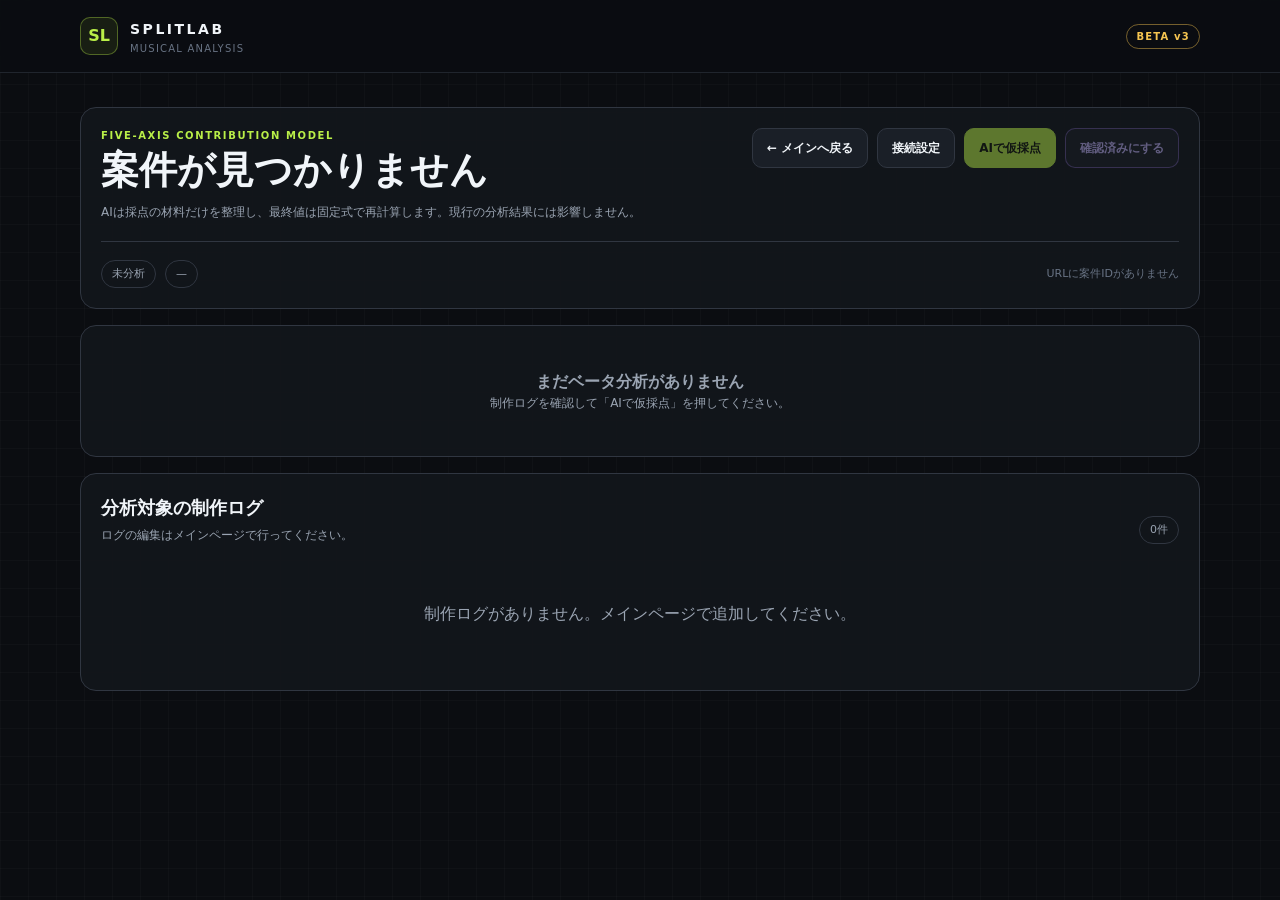
==== beta.html @ 08ffbbbf "Add v3 musical analysis beta" ====
<!doctype html>
<html lang="ja">
<head>
  <meta charset="utf-8"><meta name="viewport" content="width=device-width, initial-scale=1"><meta name="description" content="SPLITLAB 音楽的貢献度分析 v3 ベータ版">
  <title>SPLITLAB BETA — 音楽的貢献度分析 v3</title><link rel="stylesheet" href="beta.css">
</head>
<body><div class="shell">
<header class="header"><div class="wrap header-inner"><a class="brand" href="index.html" aria-label="SPLITLABメインページへ戻る"><span class="brand-mark">SL</span><span><span class="brand-title">SPLITLAB</span><span class="brand-sub">MUSICAL ANALYSIS</span></span></a><span class="badge">BETA v3</span></div></header>
<main class="wrap main">
<section class="hero"><div class="hero-top"><div><div class="eyebrow">Five-axis contribution model</div><h1 id="project-title" class="title">案件を読み込み中…</h1><p class="subtitle">AIは採点の材料だけを整理し、最終値は固定式で再計算します。現行の分析結果には影響しません。</p></div><div class="actions"><a class="btn" href="index.html">← メインへ戻る</a><button id="connection-btn" class="btn" type="button">接続設定</button><button id="analyze-btn" class="btn btn-primary" type="button" disabled>AIで仮採点</button><button id="confirm-btn" class="btn btn-confirm" type="button" disabled>確認済みにする</button></div></div><div class="status-row"><span id="analysis-status" class="status-pill">未分析</span><span id="project-meta" class="status-pill">—</span><span id="sync-state" class="sync-text" aria-live="polite">接続確認中…</span></div></section>
<section id="empty-analysis" class="card empty section"><strong>まだベータ分析がありません</strong><div class="card-note">制作ログを確認して「AIで仮採点」を押してください。</div></section>
<div id="analysis-content" class="hidden">
<section class="grid score-grid"><article class="card"><div class="score-line"><div><div class="eyebrow">Musical contribution v3</div><div id="score-text" class="score">tada 50.0% <small>/ riku 50.0%</small></div></div><span id="score-state" class="status-pill draft">暫定値</span></div><div class="bar" aria-label="音楽的貢献度"><div id="score-bar-a" class="bar-a" style="width:50%"></div><div id="score-bar-b" class="bar-b" style="width:50%"></div></div><div class="legend"><span>tada</span><span>riku</span></div><div id="category-breakdown" class="breakdown"></div></article><article class="card review-box"><div class="eyebrow">Review required</div><div id="review-count" class="review-count">0</div><p id="review-text" class="card-note">要確認項目はありません。</p><div id="review-list" class="notice hidden"></div></article></section>
<section class="card section"><div class="section-head"><div><h2 class="section-title">曲を特徴づけるカテゴリ</h2><p class="section-help">曲ごとの重要度です。合計100%になるよう調整してください。</p></div><div><button id="normalize-btn" class="btn" type="button">100%に自動調整</button> <span id="weight-total" class="total">合計 100%</span></div></div><div id="category-weights" class="weight-grid"></div></section>
<section class="section"><div class="section-head"><div><h2 class="section-title">音楽要素と5軸評価</h2><p id="analysis-summary" class="section-help"></p></div></div><div id="element-list" class="element-list"></div></section>
</div>
<section class="card section"><div class="section-head"><div><h2 class="section-title">分析対象の制作ログ</h2><p class="section-help">ログの編集はメインページで行ってください。</p></div><span id="log-count" class="status-pill">0件</span></div><div id="log-list" class="logs"></div></section>
</main></div>
<div id="connection-modal" class="modal hidden" role="dialog" aria-modal="true" aria-labelledby="connection-title"><form id="connection-form" class="modal-card"><div class="eyebrow">Google Sheets connection</div><h2 id="connection-title" class="section-title" style="margin-top:6px">同期設定</h2><p class="card-note">メインページと同じApps Script URLとAPI_KEYを使用します。</p><label class="field"><span>Apps Script Web App URL</span><input id="api-url" type="url" required placeholder="https://script.google.com/macros/s/.../exec"></label><label class="field"><span>API_KEY</span><input id="api-key" type="password" required autocomplete="current-password"></label><p id="connection-error" class="error hidden"></p><div class="actions" style="margin-top:18px"><button id="connection-cancel" class="btn" type="button">キャンセル</button><button class="btn btn-primary" type="submit">接続する</button></div></form></div>
<div id="toast" class="toast hidden" role="status"></div><script src="beta.js"></script>
</body></html>
---- beta.css ----
:root{color-scheme:dark;--bg:#0b0d11;--panel:#12151b;--line:#303641;--text:#f1f5f9;--muted:#9aa4b2;--dim:#687384;--green:#b9ef48;--purple:#9f7aea;--amber:#f5c451;--rose:#fb7185}
*{box-sizing:border-box}html{scroll-behavior:smooth}body{margin:0;background:var(--bg);color:var(--text);font-family:Inter,"Noto Sans JP",system-ui,sans-serif;line-height:1.5}button,input{font:inherit;color:inherit}button{cursor:pointer}button:disabled{cursor:not-allowed;opacity:.45}a{color:inherit;text-decoration:none}.shell{min-height:100vh;background-image:linear-gradient(rgba(255,255,255,.018) 1px,transparent 1px),linear-gradient(90deg,rgba(255,255,255,.018) 1px,transparent 1px);background-size:28px 28px}.wrap{width:min(1120px,calc(100% - 32px));margin:auto}.header{border-bottom:1px solid #20252d;background:rgba(11,13,17,.94);position:sticky;top:0;z-index:20;backdrop-filter:blur(16px)}.header-inner{min-height:72px;display:flex;align-items:center;justify-content:space-between;gap:16px}.brand{display:flex;align-items:center;gap:12px}.brand-mark{display:grid;place-items:center;width:38px;height:38px;border:1px solid rgba(185,239,72,.35);border-radius:10px;background:rgba(185,239,72,.08);color:var(--green);font-weight:900}.brand-title{font-size:14px;font-weight:900;letter-spacing:.18em}.brand-sub{display:block;font-size:10px;color:var(--dim);letter-spacing:.12em}.badge{display:inline-flex;align-items:center;border:1px solid rgba(245,196,81,.45);border-radius:999px;padding:4px 9px;color:var(--amber);font-size:10px;font-weight:800;letter-spacing:.12em}.main{padding:34px 0 100px}.hero,.card{border:1px solid var(--line);background:rgba(18,21,27,.96);border-radius:16px}.hero,.card{padding:20px}.hero-top,.score-line,.section-head,.weight-top,.element-head,.contributor-top{display:flex;align-items:flex-start;justify-content:space-between;gap:16px}.eyebrow{font-size:10px;font-weight:800;letter-spacing:.16em;color:var(--green);text-transform:uppercase}.title{margin:6px 0 0;font-size:clamp(25px,5vw,38px);line-height:1.15}.subtitle,.card-note,.section-help,.reason,.evidence,.log-detail{color:var(--muted);font-size:12px}.subtitle{margin:10px 0 0}.actions{display:flex;flex-wrap:wrap;gap:9px;justify-content:flex-end}.btn{border:1px solid var(--line);border-radius:10px;background:#1a1f27;padding:10px 14px;font-size:12px;font-weight:800}.btn:hover{border-color:#596270}.btn-primary{border-color:var(--green);background:var(--green);color:#11150a}.btn-confirm{border-color:rgba(159,122,234,.55);color:#c4b5fd}.status-row{display:flex;flex-wrap:wrap;align-items:center;gap:9px;margin-top:20px;padding-top:18px;border-top:1px solid var(--line)}.status-pill{border:1px solid var(--line);border-radius:999px;padding:5px 10px;color:var(--muted);font-size:11px}.status-pill.draft{border-color:rgba(245,196,81,.35);color:var(--amber)}.status-pill.confirmed{border-color:rgba(185,239,72,.35);color:var(--green)}.sync-text{margin-left:auto;color:var(--dim);font-size:11px}.grid{display:grid;gap:16px}.score-grid{grid-template-columns:1.25fr .75fr;margin-top:16px}.score-line{align-items:flex-end}.score{font-size:clamp(24px,4vw,34px);font-weight:900}.score small{font-size:13px;color:var(--muted)}.bar,.mini-bar{display:flex;overflow:hidden;border-radius:999px;background:#242a34}.bar{height:10px;margin-top:18px}.mini-bar{height:6px}.bar-a{background:var(--green)}.bar-b{background:var(--purple)}.legend{display:flex;justify-content:space-between;margin-top:8px;color:var(--muted);font-size:11px}.review-box{display:flex;flex-direction:column;justify-content:center;min-height:150px}.review-count{font-size:32px;font-weight:900;color:var(--amber)}.section{margin-top:16px}.section-head{align-items:flex-end;margin-bottom:14px}.section-title{margin:0;font-size:18px}.section-help{margin:5px 0 0}.total{font-size:12px;font-weight:800;color:var(--green)}.total.invalid{color:var(--rose)}.weight-grid{display:grid;grid-template-columns:repeat(auto-fit,minmax(210px,1fr));gap:10px}.weight-item,.element{border:1px solid var(--line);border-radius:12px;background:#0f1217}.weight-item{padding:14px}.weight-label,.log-name{font-size:13px;font-weight:800}.number{width:76px;border:1px solid var(--line);border-radius:8px;background:#0b0e13;padding:7px 8px;text-align:right}.reason{margin-top:8px}.confidence{display:inline-flex;margin-top:8px;border-radius:999px;background:#202631;padding:3px 7px;color:var(--muted);font-size:10px}.confidence.low{background:rgba(245,196,81,.1);color:var(--amber)}.element-list,.logs,.contributors,.breakdown{display:grid;gap:10px}.element{overflow:hidden}.element-head{padding:16px;border-bottom:1px solid var(--line)}.element-name{margin:0;font-size:15px}.category-tag{display:inline-flex;margin-top:6px;border-radius:999px;background:#232936;padding:3px 8px;color:#cbd5e1;font-size:10px}.axis-grid{display:grid;grid-template-columns:repeat(2,minmax(0,1fr));gap:10px;padding:14px 16px}.axis{display:flex;align-items:center;justify-content:space-between;gap:12px;border:1px solid #292f39;border-radius:10px;padding:10px}.axis label{font-size:11px;color:var(--muted)}.axis input{width:62px}.evidence{margin:0;padding:0 16px 14px}.contributors{padding:0 16px 16px}.contributor{border:1px solid #303744;border-radius:12px;padding:14px;background:#151922}.person{font-size:13px;font-weight:900}.person.tada{color:var(--green)}.person.riku{color:#c4b5fd}.role{color:var(--muted);font-size:11px}.contributor-grid{display:grid;grid-template-columns:repeat(3,minmax(0,1fr));gap:8px;margin-top:12px}.contributor-grid .axis{display:block}.contributor-grid .axis input{width:100%;margin-top:6px}.log{display:grid;grid-template-columns:auto 1fr;gap:12px;border-bottom:1px solid #292f39;padding:12px 0}.log:last-child{border:0}.avatar{display:grid;place-items:center;width:42px;height:42px;border-radius:10px;background:#202630;font-size:11px;font-weight:900}.log-detail{margin-top:4px}.empty{padding:44px 20px;text-align:center;color:var(--muted)}.breakdown{margin-top:14px}.breakdown-row{display:grid;grid-template-columns:120px 1fr auto;align-items:center;gap:10px;font-size:11px}.notice{margin-top:14px;border:1px solid rgba(245,196,81,.25);border-radius:10px;background:rgba(245,196,81,.06);padding:11px 13px;color:#e8c979;font-size:11px}.hidden{display:none!important}.toast{position:fixed;left:50%;bottom:26px;transform:translateX(-50%);z-index:50;border:1px solid var(--line);border-radius:10px;background:#171b22;padding:11px 16px;font-size:12px;box-shadow:0 18px 50px rgba(0,0,0,.45)}.modal{position:fixed;inset:0;z-index:60;display:grid;place-items:center;background:rgba(0,0,0,.72);padding:20px}.modal-card{width:min(460px,100%);border:1px solid var(--line);border-radius:16px;background:#14181f;padding:22px}.field{display:block;margin-top:14px}.field span{display:block;margin-bottom:6px;color:var(--muted);font-size:11px}.field input{width:100%;border:1px solid var(--line);border-radius:9px;background:#0d1015;padding:10px 12px}.error{margin-top:10px;color:var(--rose);font-size:11px}
@media(max-width:760px){.hero-top,.score-line,.section-head{align-items:stretch;flex-direction:column}.actions{justify-content:stretch}.actions .btn{flex:1}.score-grid{grid-template-columns:1fr}.contributor-grid,.axis-grid{grid-template-columns:1fr}.sync-text{width:100%;margin-left:0}.breakdown-row{grid-template-columns:90px 1fr}}
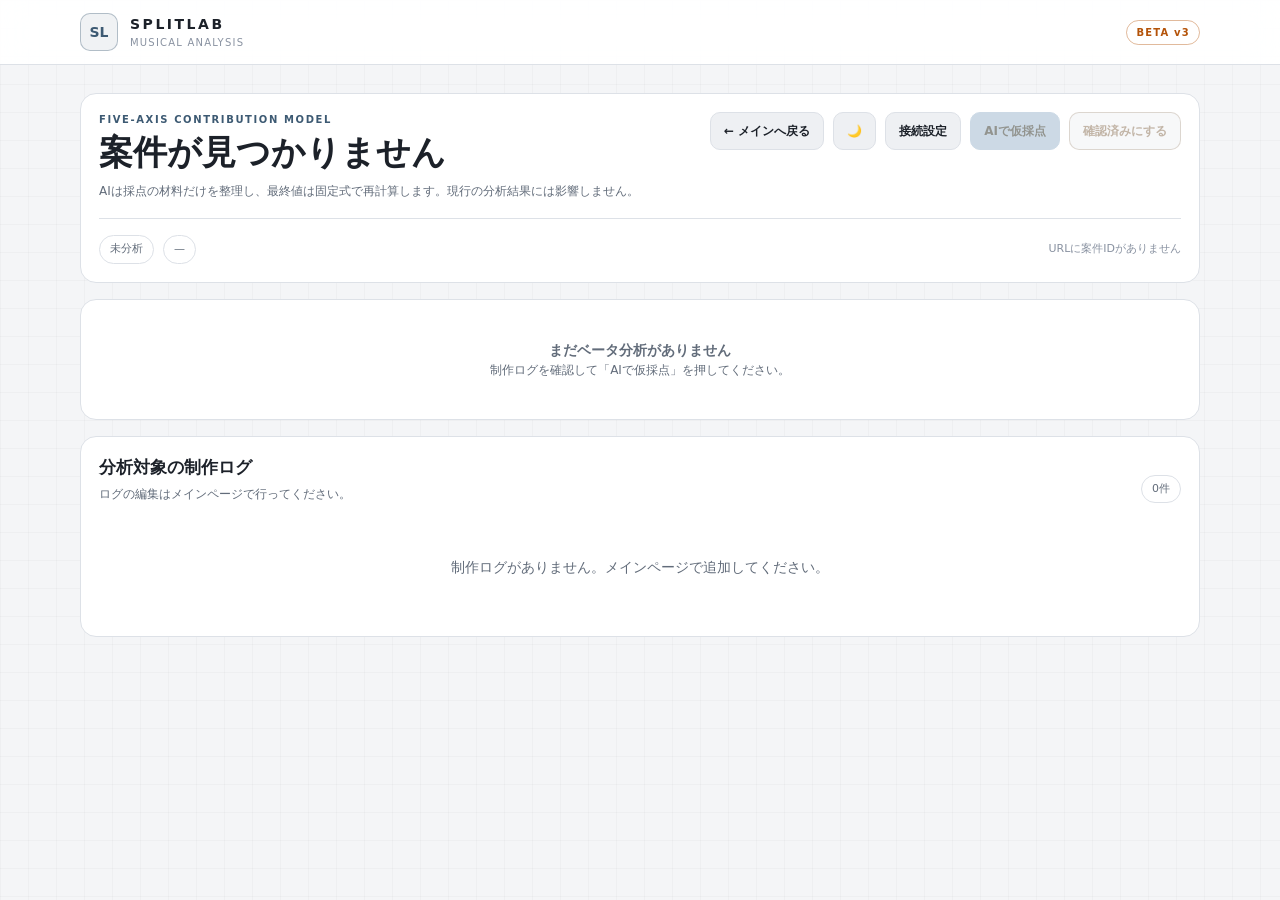
==== commit 9297d966: "Compact project list, calmer palette, dark/light toggle, and beta JSON fix - Switch project cards to" ====
--- a/beta.html
+++ b/beta.html
@@ -3,11 +3,12 @@
 <head>
   <meta charset="utf-8"><meta name="viewport" content="width=device-width, initial-scale=1"><meta name="description" content="SPLITLAB 音楽的貢献度分析 v3 ベータ版">
   <title>SPLITLAB BETA — 音楽的貢献度分析 v3</title><link rel="stylesheet" href="beta.css">
+  <script>(function(){try{var t=localStorage.getItem('splitlab_theme');if(!t)t=window.matchMedia('(prefers-color-scheme: dark)').matches?'dark':'light';document.documentElement.dataset.theme=t;}catch(e){}})();</script>
 </head>
 <body><div class="shell">
 <header class="header"><div class="wrap header-inner"><a class="brand" href="index.html" aria-label="SPLITLABメインページへ戻る"><span class="brand-mark">SL</span><span><span class="brand-title">SPLITLAB</span><span class="brand-sub">MUSICAL ANALYSIS</span></span></a><span class="badge">BETA v3</span></div></header>
 <main class="wrap main">
-<section class="hero"><div class="hero-top"><div><div class="eyebrow">Five-axis contribution model</div><h1 id="project-title" class="title">案件を読み込み中…</h1><p class="subtitle">AIは採点の材料だけを整理し、最終値は固定式で再計算します。現行の分析結果には影響しません。</p></div><div class="actions"><a class="btn" href="index.html">← メインへ戻る</a><button id="connection-btn" class="btn" type="button">接続設定</button><button id="analyze-btn" class="btn btn-primary" type="button" disabled>AIで仮採点</button><button id="confirm-btn" class="btn btn-confirm" type="button" disabled>確認済みにする</button></div></div><div class="status-row"><span id="analysis-status" class="status-pill">未分析</span><span id="project-meta" class="status-pill">—</span><span id="sync-state" class="sync-text" aria-live="polite">接続確認中…</span></div></section>
+<section class="hero"><div class="hero-top"><div><div class="eyebrow">Five-axis contribution model</div><h1 id="project-title" class="title">案件を読み込み中…</h1><p class="subtitle">AIは採点の材料だけを整理し、最終値は固定式で再計算します。現行の分析結果には影響しません。</p></div><div class="actions"><a class="btn" href="index.html">← メインへ戻る</a><button id="theme-toggle" class="btn" type="button" aria-label="ライト/ダーク切り替え">🌙</button><button id="connection-btn" class="btn" type="button">接続設定</button><button id="analyze-btn" class="btn btn-primary" type="button" disabled>AIで仮採点</button><button id="confirm-btn" class="btn btn-confirm" type="button" disabled>確認済みにする</button></div></div><div class="status-row"><span id="analysis-status" class="status-pill">未分析</span><span id="project-meta" class="status-pill">—</span><span id="sync-state" class="sync-text" aria-live="polite">接続確認中…</span></div></section>
 <section id="empty-analysis" class="card empty section"><strong>まだベータ分析がありません</strong><div class="card-note">制作ログを確認して「AIで仮採点」を押してください。</div></section>
 <div id="analysis-content" class="hidden">
 <section class="grid score-grid"><article class="card"><div class="score-line"><div><div class="eyebrow">Musical contribution v3</div><div id="score-text" class="score">tada 50.0% <small>/ riku 50.0%</small></div></div><span id="score-state" class="status-pill draft">暫定値</span></div><div class="bar" aria-label="音楽的貢献度"><div id="score-bar-a" class="bar-a" style="width:50%"></div><div id="score-bar-b" class="bar-b" style="width:50%"></div></div><div class="legend"><span>tada</span><span>riku</span></div><div id="category-breakdown" class="breakdown"></div></article><article class="card review-box"><div class="eyebrow">Review required</div><div id="review-count" class="review-count">0</div><p id="review-text" class="card-note">要確認項目はありません。</p><div id="review-list" class="notice hidden"></div></article></section>
--- a/beta.css
+++ b/beta.css
@@ -1,3 +1,4 @@
-:root{color-scheme:dark;--bg:#0b0d11;--panel:#12151b;--line:#303641;--text:#f1f5f9;--muted:#9aa4b2;--dim:#687384;--green:#b9ef48;--purple:#9f7aea;--amber:#f5c451;--rose:#fb7185}
-*{box-sizing:border-box}html{scroll-behavior:smooth}body{margin:0;background:var(--bg);color:var(--text);font-family:Inter,"Noto Sans JP",system-ui,sans-serif;line-height:1.5}button,input{font:inherit;color:inherit}button{cursor:pointer}button:disabled{cursor:not-allowed;opacity:.45}a{color:inherit;text-decoration:none}.shell{min-height:100vh;background-image:linear-gradient(rgba(255,255,255,.018) 1px,transparent 1px),linear-gradient(90deg,rgba(255,255,255,.018) 1px,transparent 1px);background-size:28px 28px}.wrap{width:min(1120px,calc(100% - 32px));margin:auto}.header{border-bottom:1px solid #20252d;background:rgba(11,13,17,.94);position:sticky;top:0;z-index:20;backdrop-filter:blur(16px)}.header-inner{min-height:72px;display:flex;align-items:center;justify-content:space-between;gap:16px}.brand{display:flex;align-items:center;gap:12px}.brand-mark{display:grid;place-items:center;width:38px;height:38px;border:1px solid rgba(185,239,72,.35);border-radius:10px;background:rgba(185,239,72,.08);color:var(--green);font-weight:900}.brand-title{font-size:14px;font-weight:900;letter-spacing:.18em}.brand-sub{display:block;font-size:10px;color:var(--dim);letter-spacing:.12em}.badge{display:inline-flex;align-items:center;border:1px solid rgba(245,196,81,.45);border-radius:999px;padding:4px 9px;color:var(--amber);font-size:10px;font-weight:800;letter-spacing:.12em}.main{padding:34px 0 100px}.hero,.card{border:1px solid var(--line);background:rgba(18,21,27,.96);border-radius:16px}.hero,.card{padding:20px}.hero-top,.score-line,.section-head,.weight-top,.element-head,.contributor-top{display:flex;align-items:flex-start;justify-content:space-between;gap:16px}.eyebrow{font-size:10px;font-weight:800;letter-spacing:.16em;color:var(--green);text-transform:uppercase}.title{margin:6px 0 0;font-size:clamp(25px,5vw,38px);line-height:1.15}.subtitle,.card-note,.section-help,.reason,.evidence,.log-detail{color:var(--muted);font-size:12px}.subtitle{margin:10px 0 0}.actions{display:flex;flex-wrap:wrap;gap:9px;justify-content:flex-end}.btn{border:1px solid var(--line);border-radius:10px;background:#1a1f27;padding:10px 14px;font-size:12px;font-weight:800}.btn:hover{border-color:#596270}.btn-primary{border-color:var(--green);background:var(--green);color:#11150a}.btn-confirm{border-color:rgba(159,122,234,.55);color:#c4b5fd}.status-row{display:flex;flex-wrap:wrap;align-items:center;gap:9px;margin-top:20px;padding-top:18px;border-top:1px solid var(--line)}.status-pill{border:1px solid var(--line);border-radius:999px;padding:5px 10px;color:var(--muted);font-size:11px}.status-pill.draft{border-color:rgba(245,196,81,.35);color:var(--amber)}.status-pill.confirmed{border-color:rgba(185,239,72,.35);color:var(--green)}.sync-text{margin-left:auto;color:var(--dim);font-size:11px}.grid{display:grid;gap:16px}.score-grid{grid-template-columns:1.25fr .75fr;margin-top:16px}.score-line{align-items:flex-end}.score{font-size:clamp(24px,4vw,34px);font-weight:900}.score small{font-size:13px;color:var(--muted)}.bar,.mini-bar{display:flex;overflow:hidden;border-radius:999px;background:#242a34}.bar{height:10px;margin-top:18px}.mini-bar{height:6px}.bar-a{background:var(--green)}.bar-b{background:var(--purple)}.legend{display:flex;justify-content:space-between;margin-top:8px;color:var(--muted);font-size:11px}.review-box{display:flex;flex-direction:column;justify-content:center;min-height:150px}.review-count{font-size:32px;font-weight:900;color:var(--amber)}.section{margin-top:16px}.section-head{align-items:flex-end;margin-bottom:14px}.section-title{margin:0;font-size:18px}.section-help{margin:5px 0 0}.total{font-size:12px;font-weight:800;color:var(--green)}.total.invalid{color:var(--rose)}.weight-grid{display:grid;grid-template-columns:repeat(auto-fit,minmax(210px,1fr));gap:10px}.weight-item,.element{border:1px solid var(--line);border-radius:12px;background:#0f1217}.weight-item{padding:14px}.weight-label,.log-name{font-size:13px;font-weight:800}.number{width:76px;border:1px solid var(--line);border-radius:8px;background:#0b0e13;padding:7px 8px;text-align:right}.reason{margin-top:8px}.confidence{display:inline-flex;margin-top:8px;border-radius:999px;background:#202631;padding:3px 7px;color:var(--muted);font-size:10px}.confidence.low{background:rgba(245,196,81,.1);color:var(--amber)}.element-list,.logs,.contributors,.breakdown{display:grid;gap:10px}.element{overflow:hidden}.element-head{padding:16px;border-bottom:1px solid var(--line)}.element-name{margin:0;font-size:15px}.category-tag{display:inline-flex;margin-top:6px;border-radius:999px;background:#232936;padding:3px 8px;color:#cbd5e1;font-size:10px}.axis-grid{display:grid;grid-template-columns:repeat(2,minmax(0,1fr));gap:10px;padding:14px 16px}.axis{display:flex;align-items:center;justify-content:space-between;gap:12px;border:1px solid #292f39;border-radius:10px;padding:10px}.axis label{font-size:11px;color:var(--muted)}.axis input{width:62px}.evidence{margin:0;padding:0 16px 14px}.contributors{padding:0 16px 16px}.contributor{border:1px solid #303744;border-radius:12px;padding:14px;background:#151922}.person{font-size:13px;font-weight:900}.person.tada{color:var(--green)}.person.riku{color:#c4b5fd}.role{color:var(--muted);font-size:11px}.contributor-grid{display:grid;grid-template-columns:repeat(3,minmax(0,1fr));gap:8px;margin-top:12px}.contributor-grid .axis{display:block}.contributor-grid .axis input{width:100%;margin-top:6px}.log{display:grid;grid-template-columns:auto 1fr;gap:12px;border-bottom:1px solid #292f39;padding:12px 0}.log:last-child{border:0}.avatar{display:grid;place-items:center;width:42px;height:42px;border-radius:10px;background:#202630;font-size:11px;font-weight:900}.log-detail{margin-top:4px}.empty{padding:44px 20px;text-align:center;color:var(--muted)}.breakdown{margin-top:14px}.breakdown-row{display:grid;grid-template-columns:120px 1fr auto;align-items:center;gap:10px;font-size:11px}.notice{margin-top:14px;border:1px solid rgba(245,196,81,.25);border-radius:10px;background:rgba(245,196,81,.06);padding:11px 13px;color:#e8c979;font-size:11px}.hidden{display:none!important}.toast{position:fixed;left:50%;bottom:26px;transform:translateX(-50%);z-index:50;border:1px solid var(--line);border-radius:10px;background:#171b22;padding:11px 16px;font-size:12px;box-shadow:0 18px 50px rgba(0,0,0,.45)}.modal{position:fixed;inset:0;z-index:60;display:grid;place-items:center;background:rgba(0,0,0,.72);padding:20px}.modal-card{width:min(460px,100%);border:1px solid var(--line);border-radius:16px;background:#14181f;padding:22px}.field{display:block;margin-top:14px}.field span{display:block;margin-bottom:6px;color:var(--muted);font-size:11px}.field input{width:100%;border:1px solid var(--line);border-radius:9px;background:#0d1015;padding:10px 12px}.error{margin-top:10px;color:var(--rose);font-size:11px}
+:root{color-scheme:light;--bg:#f4f5f7;--panel:#ffffff;--panel-muted:#f7f8fa;--input:#eef0f3;--line:#dde1e7;--hover-border:#b7bfca;--track:#e1e5eb;--header-bg:rgba(255,255,255,.92);--text:#1c2129;--muted:#626c7a;--dim:#8992a1;--green:#3d5a73;--green-bg:#8fadc7;--green-rgb:61,90,115;--purple:#7a5d3d;--purple-bg:#9c7a54;--purple-rgb:122,93,61;--amber:#b45309;--amber-rgb:180,83,9;--rose:#c02b4a}
+:root[data-theme="dark"]{color-scheme:dark;--bg:#14171c;--panel:#1b1f26;--panel-muted:#232830;--input:#12151a;--line:#333944;--hover-border:#4a515c;--track:#2a2f38;--header-bg:rgba(20,23,28,.92);--text:#eef1f5;--muted:#9aa5b3;--dim:#6b7482;--green:#8fb4d4;--green-bg:#7fa6c9;--green-rgb:143,180,212;--purple:#d1ab7d;--purple-bg:#b98f66;--purple-rgb:209,171,125;--amber:#f0b429;--amber-rgb:240,180,41;--rose:#f0708a}
+*{box-sizing:border-box}html{scroll-behavior:smooth;font-size:14px}body{margin:0;background:var(--bg);color:var(--text);font-family:Inter,"Noto Sans JP",system-ui,sans-serif;line-height:1.5}button,input{font:inherit;color:inherit}button{cursor:pointer}button:disabled{cursor:not-allowed;opacity:.45}a{color:inherit;text-decoration:none}.shell{min-height:100vh;background-image:linear-gradient(rgba(0,0,0,.025) 1px,transparent 1px),linear-gradient(90deg,rgba(0,0,0,.025) 1px,transparent 1px);background-size:28px 28px}.wrap{width:min(1120px,calc(100% - 32px));margin:auto}.header{border-bottom:1px solid var(--line);background:var(--header-bg);position:sticky;top:0;z-index:20;backdrop-filter:blur(16px)}.header-inner{min-height:64px;display:flex;align-items:center;justify-content:space-between;gap:16px}.brand{display:flex;align-items:center;gap:12px}.brand-mark{display:grid;place-items:center;width:38px;height:38px;border:1px solid rgba(var(--green-rgb),.35);border-radius:10px;background:rgba(var(--green-rgb),.08);color:var(--green);font-weight:900}.brand-title{font-size:14px;font-weight:900;letter-spacing:.18em}.brand-sub{display:block;font-size:10px;color:var(--dim);letter-spacing:.12em}.badge{display:inline-flex;align-items:center;border:1px solid rgba(var(--amber-rgb),.4);border-radius:999px;padding:4px 9px;color:var(--amber);font-size:10px;font-weight:800;letter-spacing:.12em}.main{padding:28px 0 80px}.hero,.card{border:1px solid var(--line);background:var(--panel);border-radius:16px}.hero,.card{padding:18px}.hero-top,.score-line,.section-head,.weight-top,.element-head,.contributor-top{display:flex;align-items:flex-start;justify-content:space-between;gap:16px}.eyebrow{font-size:10px;font-weight:800;letter-spacing:.16em;color:var(--green);text-transform:uppercase}.title{margin:6px 0 0;font-size:clamp(22px,4.5vw,34px);line-height:1.15}.subtitle,.card-note,.section-help,.reason,.evidence,.log-detail{color:var(--muted);font-size:12px}.subtitle{margin:10px 0 0}.actions{display:flex;flex-wrap:wrap;gap:9px;justify-content:flex-end}.btn{border:1px solid var(--line);border-radius:10px;background:var(--input);padding:9px 13px;font-size:12px;font-weight:800}.btn:hover{border-color:var(--hover-border)}.btn-primary{border-color:var(--green-bg);background:var(--green-bg);color:#11150a}.btn-confirm{border-color:rgba(var(--purple-rgb),.5);color:var(--purple)}.status-row{display:flex;flex-wrap:wrap;align-items:center;gap:9px;margin-top:18px;padding-top:16px;border-top:1px solid var(--line)}.status-pill{border:1px solid var(--line);border-radius:999px;padding:5px 10px;color:var(--muted);font-size:11px}.status-pill.draft{border-color:rgba(var(--amber-rgb),.35);color:var(--amber)}.status-pill.confirmed{border-color:rgba(var(--green-rgb),.35);color:var(--green)}.sync-text{margin-left:auto;color:var(--dim);font-size:11px}.grid{display:grid;gap:16px}.score-grid{grid-template-columns:1.25fr .75fr;margin-top:16px}.score-line{align-items:flex-end}.score{font-size:clamp(22px,3.6vw,30px);font-weight:900}.score small{font-size:13px;color:var(--muted)}.bar,.mini-bar{display:flex;overflow:hidden;border-radius:999px;background:var(--track)}.bar{height:10px;margin-top:18px}.mini-bar{height:6px}.bar-a{background:var(--green-bg)}.bar-b{background:var(--purple-bg)}.legend{display:flex;justify-content:space-between;margin-top:8px;color:var(--muted);font-size:11px}.review-box{display:flex;flex-direction:column;justify-content:center;min-height:140px}.review-count{font-size:30px;font-weight:900;color:var(--amber)}.section{margin-top:16px}.section-head{align-items:flex-end;margin-bottom:14px}.section-title{margin:0;font-size:17px}.section-help{margin:5px 0 0}.total{font-size:12px;font-weight:800;color:var(--green)}.total.invalid{color:var(--rose)}.weight-grid{display:grid;grid-template-columns:repeat(auto-fit,minmax(210px,1fr));gap:10px}.weight-item,.element{border:1px solid var(--line);border-radius:12px;background:var(--panel-muted)}.weight-item{padding:14px}.weight-label,.log-name{font-size:13px;font-weight:800}.number{width:76px;border:1px solid var(--line);border-radius:8px;background:var(--input);padding:7px 8px;text-align:right}.reason{margin-top:8px}.confidence{display:inline-flex;margin-top:8px;border-radius:999px;background:var(--input);padding:3px 7px;color:var(--muted);font-size:10px}.confidence.low{background:rgba(var(--amber-rgb),.08);color:var(--amber)}.element-list,.logs,.contributors,.breakdown{display:grid;gap:10px}.element{overflow:hidden}.element-head{padding:16px;border-bottom:1px solid var(--line)}.element-name{margin:0;font-size:15px}.category-tag{display:inline-flex;margin-top:6px;border-radius:999px;background:var(--input);padding:3px 8px;color:var(--muted);font-size:10px}.axis-grid{display:grid;grid-template-columns:repeat(2,minmax(0,1fr));gap:10px;padding:14px 16px}.axis{display:flex;align-items:center;justify-content:space-between;gap:12px;border:1px solid var(--line);border-radius:10px;padding:10px}.axis label{font-size:11px;color:var(--muted)}.axis input{width:62px}.evidence{margin:0;padding:0 16px 14px}.contributors{padding:0 16px 16px}.contributor{border:1px solid var(--line);border-radius:12px;padding:14px;background:var(--panel-muted)}.person{font-size:13px;font-weight:900}.person.tada{color:var(--green)}.person.riku{color:var(--purple)}.role{color:var(--muted);font-size:11px}.contributor-grid{display:grid;grid-template-columns:repeat(3,minmax(0,1fr));gap:8px;margin-top:12px}.contributor-grid .axis{display:block}.contributor-grid .axis input{width:100%;margin-top:6px}.log{display:grid;grid-template-columns:auto 1fr;gap:12px;border-bottom:1px solid var(--line);padding:12px 0}.log:last-child{border:0}.avatar{display:grid;place-items:center;width:42px;height:42px;border-radius:10px;background:var(--input);font-size:11px;font-weight:900}.log-detail{margin-top:4px}.empty{padding:40px 20px;text-align:center;color:var(--muted)}.breakdown{margin-top:14px}.breakdown-row{display:grid;grid-template-columns:120px 1fr auto;align-items:center;gap:10px;font-size:11px}.notice{margin-top:14px;border:1px solid rgba(var(--amber-rgb),.3);border-radius:10px;background:rgba(var(--amber-rgb),.06);padding:11px 13px;color:var(--amber);font-size:11px}.hidden{display:none!important}.toast{position:fixed;left:50%;bottom:26px;transform:translateX(-50%);z-index:50;border:1px solid var(--line);border-radius:10px;background:var(--panel);padding:11px 16px;font-size:12px;box-shadow:0 18px 40px rgba(20,25,35,.18)}.modal{position:fixed;inset:0;z-index:60;display:grid;place-items:center;background:rgba(0,0,0,.72);padding:20px}.modal-card{width:min(460px,100%);border:1px solid var(--line);border-radius:16px;background:var(--panel);padding:22px}.field{display:block;margin-top:14px}.field span{display:block;margin-bottom:6px;color:var(--muted);font-size:11px}.field input{width:100%;border:1px solid var(--line);border-radius:9px;background:var(--input);padding:10px 12px}.error{margin-top:10px;color:var(--rose);font-size:11px}
 @media(max-width:760px){.hero-top,.score-line,.section-head{align-items:stretch;flex-direction:column}.actions{justify-content:stretch}.actions .btn{flex:1}.score-grid{grid-template-columns:1fr}.contributor-grid,.axis-grid{grid-template-columns:1fr}.sync-text{width:100%;margin-left:0}.breakdown-row{grid-template-columns:90px 1fr}}
